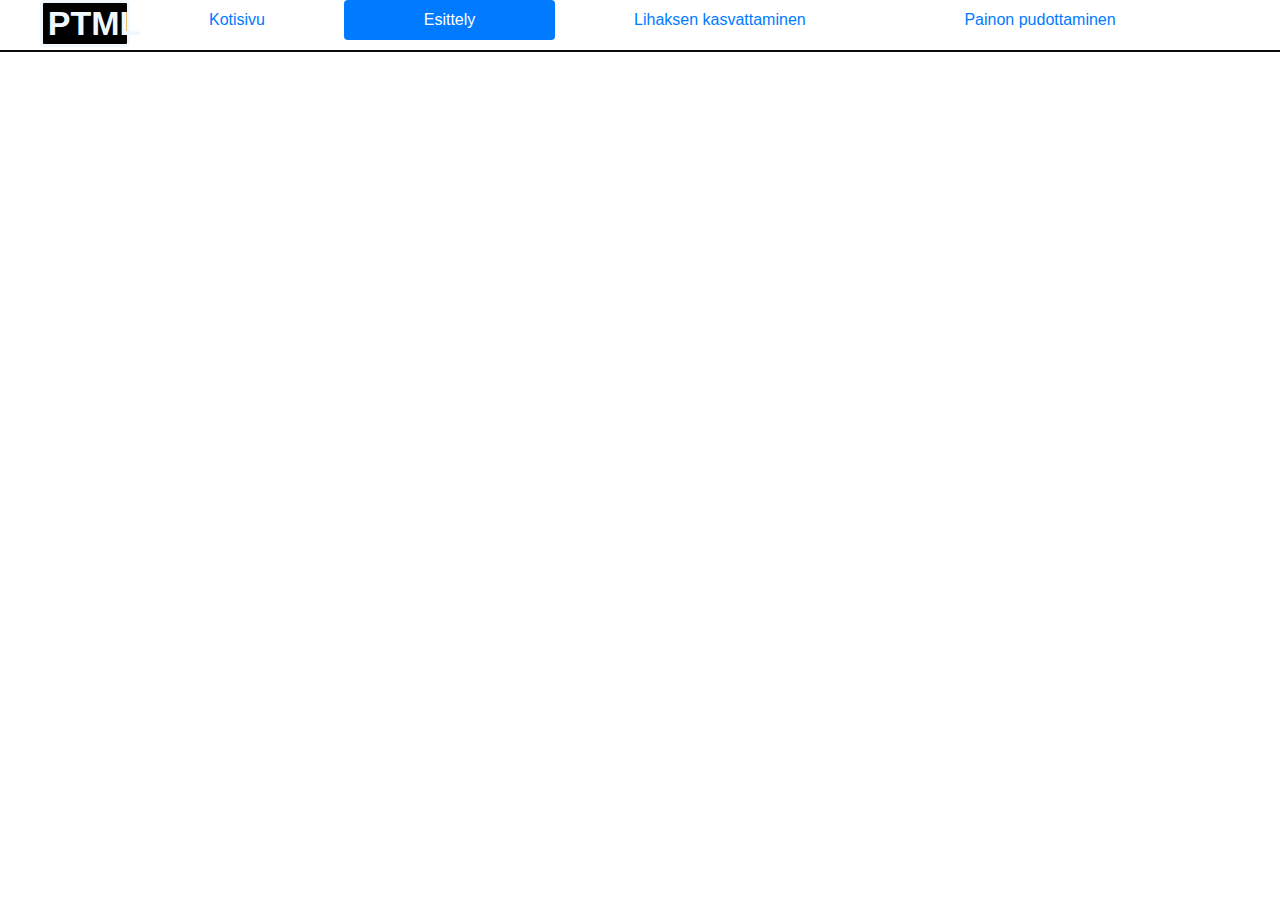
==== esittely.html @ 4fab1c98 "start of webpage" ====
<!doctype html>
<html lang="en">
  <head>
    <!-- Required meta tags -->
    <meta charset="utf-8">
    <meta name="viewport" content="width=device-width, initial-scale=1, shrink-to-fit=no">
    <link rel="stylesheet" href="./styles/styles1.css">

    <!-- Bootstrap CSS -->
    <link rel="stylesheet" href="https://cdn.jsdelivr.net/npm/bootstrap@4.0.0/dist/css/bootstrap.min.css" integrity="sha384-Gn5384xqQ1aoWXA+058RXPxPg6fy4IWvTNh0E263XmFcJlSAwiGgFAW/dAiS6JXm" crossorigin="anonymous">

    <title>Hello, world!</title>
  </head>
  <body>

    <div class="badge">
        <p>PTML</p>
    </div>
    <div class="container">
        <ul class="nav nav-pills nav-fill">
            <li class="nav-item">
              <a class="nav-link" href="index.html">Kotisivu</a>
            </li>
            <li class="nav-item">
              <a class="nav-link active" href="esittely.html">Esittely</a>
            </li>
            <li class="nav-item">
              <a class="nav-link" href="lihaksen kasvattaminen.html">Lihaksen kasvattaminen</a>
            </li>
            <li class="nav-item">
              <a class="nav-link" href="painon pudotus.html">Painon pudottaminen</a>
            </li>
          </ul>
        </div>
        <hr class="custom-line">
    
    

    <!-- Optional JavaScript -->
    <!-- jQuery first, then Popper.js, then Bootstrap JS -->
    <script src="https://code.jquery.com/jquery-3.2.1.slim.min.js" integrity="sha384-KJ3o2DKtIkvYIK3UENzmM7KCkRr/rE9/Qpg6aAZGJwFDMVNA/GpGFF93hXpG5KkN" crossorigin="anonymous"></script>
    <script src="https://cdn.jsdelivr.net/npm/popper.js@1.12.9/dist/umd/popper.min.js" integrity="sha384-ApNbgh9B+Y1QKtv3Rn7W3mgPxhU9K/ScQsAP7hUibX39j7fakFPskvXusvfa0b4Q" crossorigin="anonymous"></script>
    <script src="https://cdn.jsdelivr.net/npm/bootstrap@4.0.0/dist/js/bootstrap.min.js" integrity="sha384-JZR6Spejh4U02d8jOt6vLEHfe/JQGiRRSQQxSfFWpi1MquVdAyjUar5+76PVCmYl" crossorigin="anonymous"></script>
  </body>
</html>
---- styles/styles1.css ----
.badge {
    float: left;
    border-style: solid;
    background-color: black;
    color: aliceblue;
    height:47px ;
    width: 7%;
    font-family: Arial, Helvetica, sans-serif;
    margin-left: 40px;
    
}
.badge p{
font-size: 34px;
}

  .container img {
    border-radius: 12px;
    height: 670px; ;
  }

  .custom-line{
    border: none;
    border-top: 2px solid rgb(12, 12, 12);
    margin: 10px 0;
  }
  .custom-line2{
    border: none;
    border-top: 1px solid rgb(91, 79, 79);
    margin: 10px 0;
  }
  .footer {
text-align: center;
  }
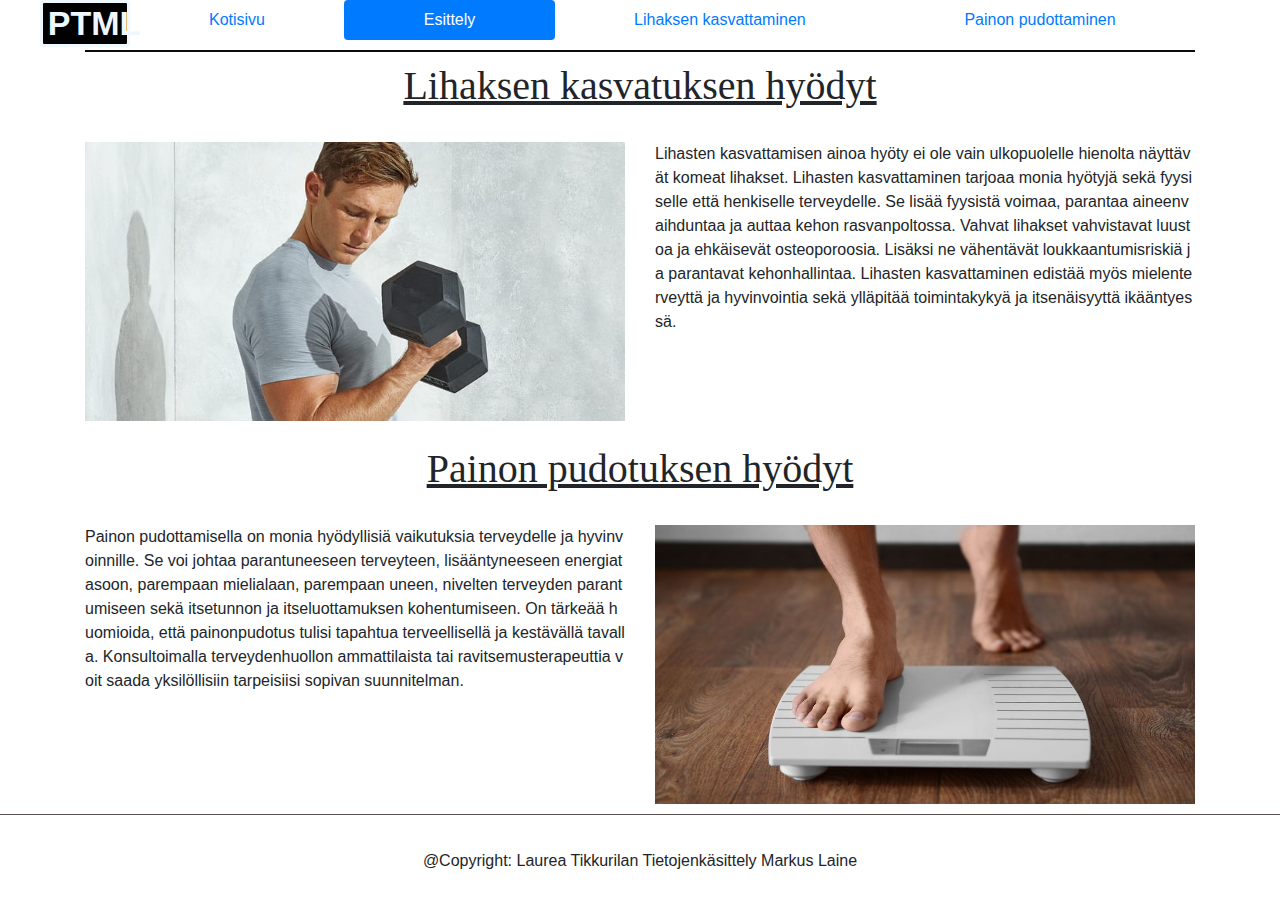
==== commit 73428512: "suunnilleen valmis" ====
--- a/esittely.html
+++ b/esittely.html
@@ -4,7 +4,7 @@
     <!-- Required meta tags -->
     <meta charset="utf-8">
     <meta name="viewport" content="width=device-width, initial-scale=1, shrink-to-fit=no">
-    <link rel="stylesheet" href="./styles/styles1.css">
+    <link rel="stylesheet" href="./styles/esittely.css">
 
     <!-- Bootstrap CSS -->
     <link rel="stylesheet" href="https://cdn.jsdelivr.net/npm/bootstrap@4.0.0/dist/css/bootstrap.min.css" integrity="sha384-Gn5384xqQ1aoWXA+058RXPxPg6fy4IWvTNh0E263XmFcJlSAwiGgFAW/dAiS6JXm" crossorigin="anonymous">
@@ -31,8 +31,54 @@
               <a class="nav-link" href="painon pudotus.html">Painon pudottaminen</a>
             </li>
           </ul>
+          <hr class="custom-line">
+      
+    </div>
+    <div class="part1">
+      <H1>Lihaksen kasvatuksen hyödyt</H1>
+    </div>
+    <br>
+
+      <div class="wrapper">
+        <div class="container">
+          <div class="row">
+            <div class="col-md-6">
+              <img class="esittely1" src="./kuvat/esittelykuva1.jpg" alt="">
+              </div>
+              <div class="col-md-6">
+                <p class= "text1">
+                  Lihasten kasvattamisen ainoa hyöty ei ole vain ulkopuolelle hienolta näyttävät komeat lihakset. Lihasten kasvattaminen tarjoaa monia hyötyjä sekä fyysiselle että henkiselle terveydelle. Se lisää fyysistä voimaa, parantaa aineenvaihduntaa ja auttaa kehon rasvanpoltossa. Vahvat lihakset vahvistavat luustoa ja ehkäisevät osteoporoosia. Lisäksi ne vähentävät loukkaantumisriskiä ja parantavat kehonhallintaa. Lihasten kasvattaminen edistää myös mielenterveyttä ja hyvinvointia sekä ylläpitää toimintakykyä ja itsenäisyyttä ikääntyessä.
+            
+              </div>
+            
+          </div>
         </div>
-        <hr class="custom-line">
+      </div>
+      <br>
+      <div class="part1">
+        <H1>Painon pudotuksen hyödyt</H1>
+      </div>
+      <br>
+      <div class="wrapper">
+        <div class="container">
+          <div class="row">
+              <div class="col-md-6">
+                <p class= "text1">
+                  Painon pudottamisella on monia hyödyllisiä vaikutuksia terveydelle ja hyvinvoinnille. Se voi johtaa parantuneeseen terveyteen, lisääntyneeseen energiatasoon, parempaan mielialaan, parempaan uneen, nivelten terveyden parantumiseen sekä itsetunnon ja itseluottamuksen kohentumiseen. On tärkeää huomioida, että painonpudotus tulisi tapahtua terveellisellä ja kestävällä tavalla. Konsultoimalla terveydenhuollon ammattilaista tai ravitsemusterapeuttia voit saada yksilöllisiin tarpeisiisi sopivan suunnitelman.
+            
+              </div>
+              <div class="col-md-6">
+                <img class="esittely1" src="./kuvat/painonpudotuses.jpg" alt="">
+                </div>
+            
+          </div>
+        </div>
+      </div>
+      <hr class="custom-line2">
+        <br>
+<div class="footer">
+    <p>@Copyright: Laurea Tikkurilan Tietojenkäsittely Markus Laine</p>
+
     
     
 
--- a/styles/esittely.css
+++ b/styles/esittely.css
@@ -0,0 +1,48 @@
+.badge {
+    float: left;
+    border-style: solid;
+    background-color: black;
+    color: aliceblue;
+    height:47px ;
+    width: 7%;
+    font-family: Arial, Helvetica, sans-serif;
+    margin-left: 40px;
+    
+}
+.badge p{
+font-size: 34px;
+}
+
+  .container {
+  }
+  .custom-line{
+    border: none;
+    border-top: 2px solid rgb(12, 12, 12);
+    margin: 10px 0;
+  }
+  .part1 H1 {
+text-align: center;
+text-decoration: underline;
+font-family: serif;
+  }
+  .part1 p {
+    margin-left: 100px;
+      }
+  .esittely1 {
+    float: right;
+    width: 540px;
+    padding-left: 0px;
+    height: 279px;
+  }
+  .text1 {
+    word-break: break-all;
+    hyphens: auto;
+  }
+  .custom-line2{
+    border: none;
+    border-top: 1px solid rgb(91, 79, 79);
+    margin: 10px 0;
+  }
+  .footer {
+text-align: center;
+  }
